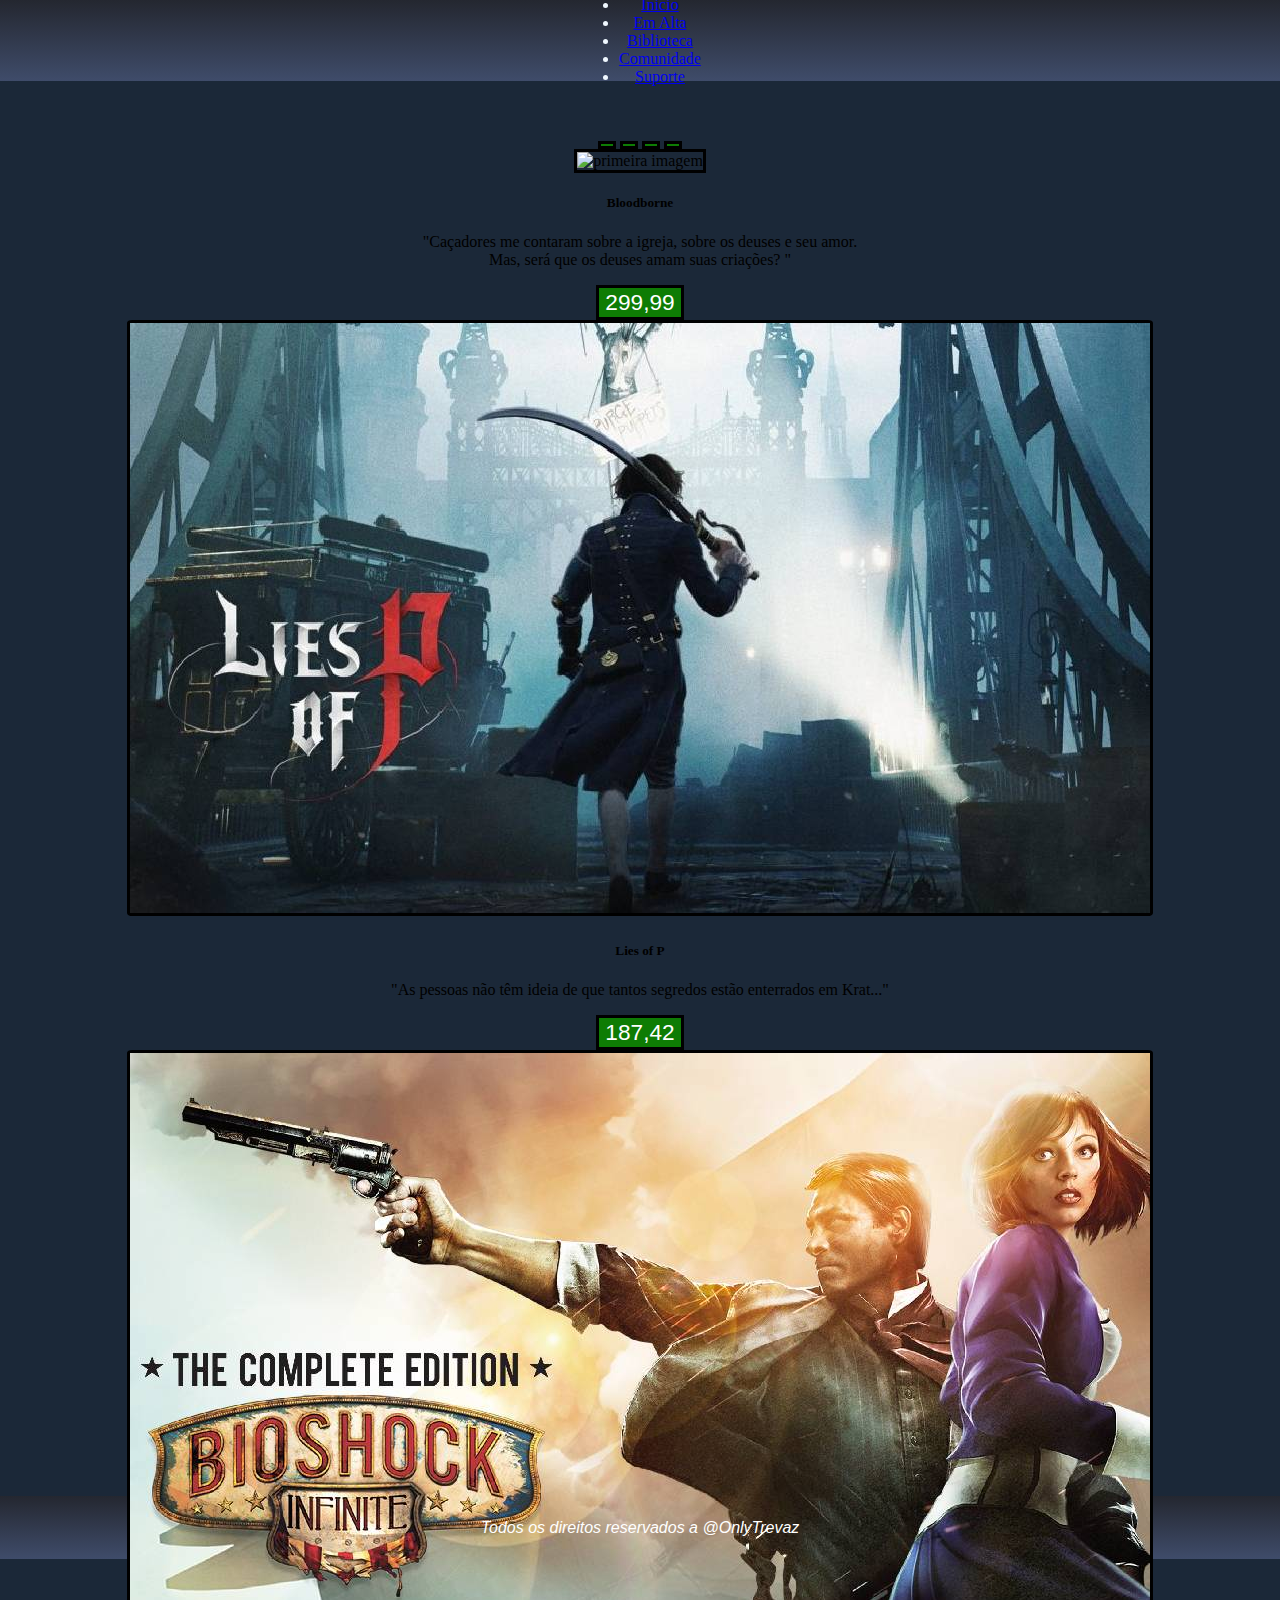
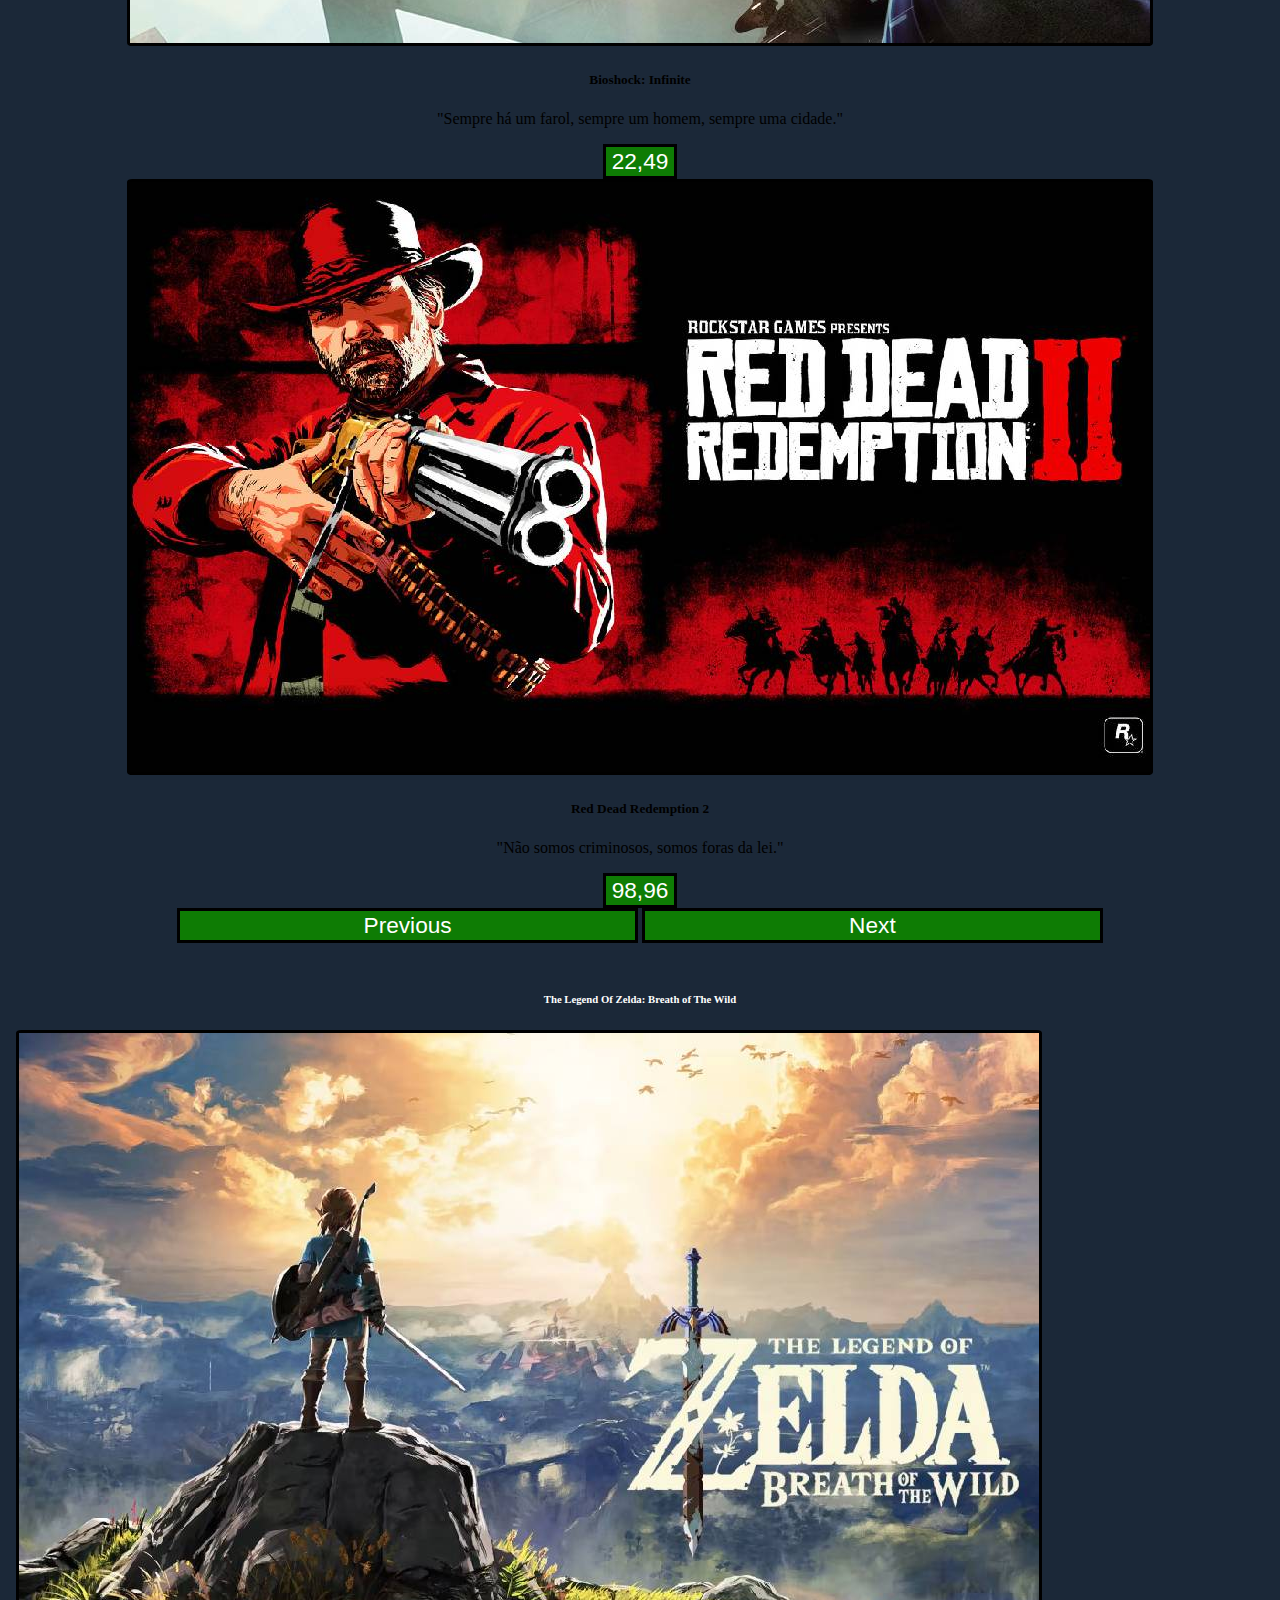
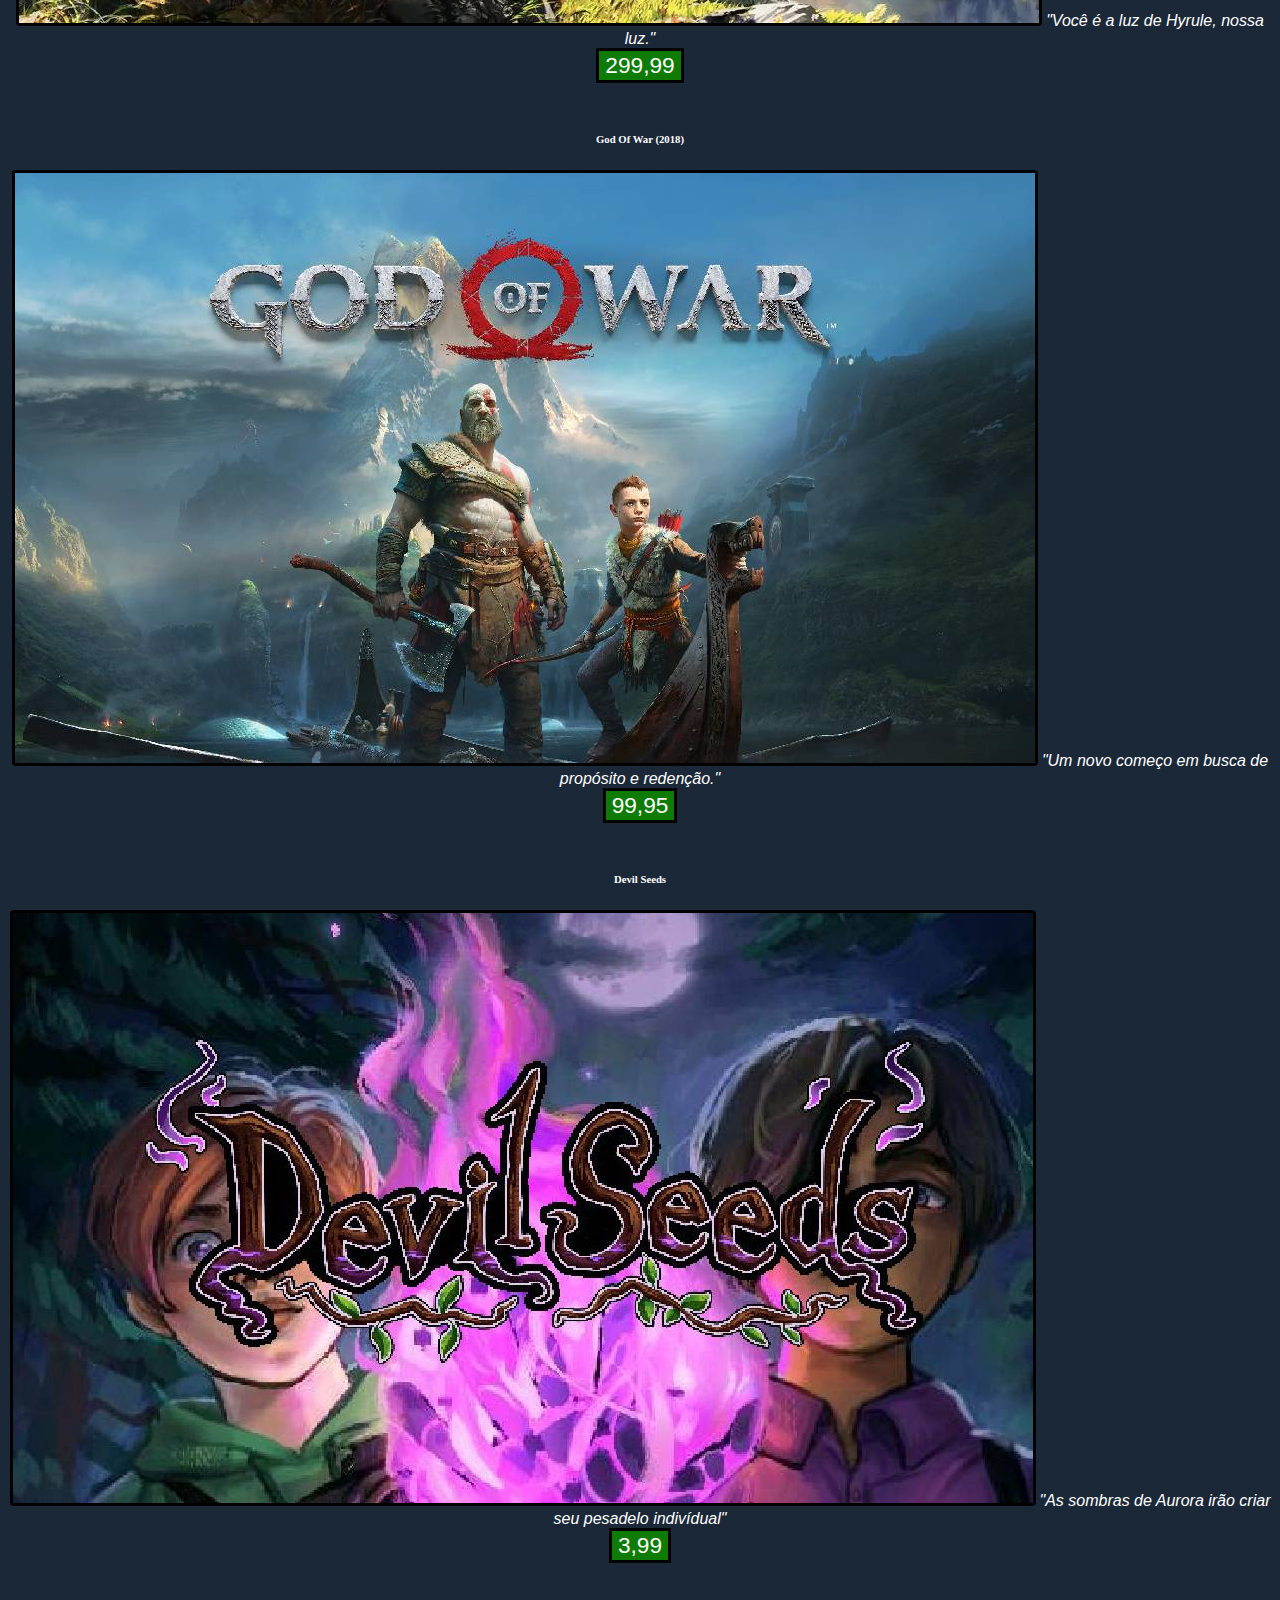
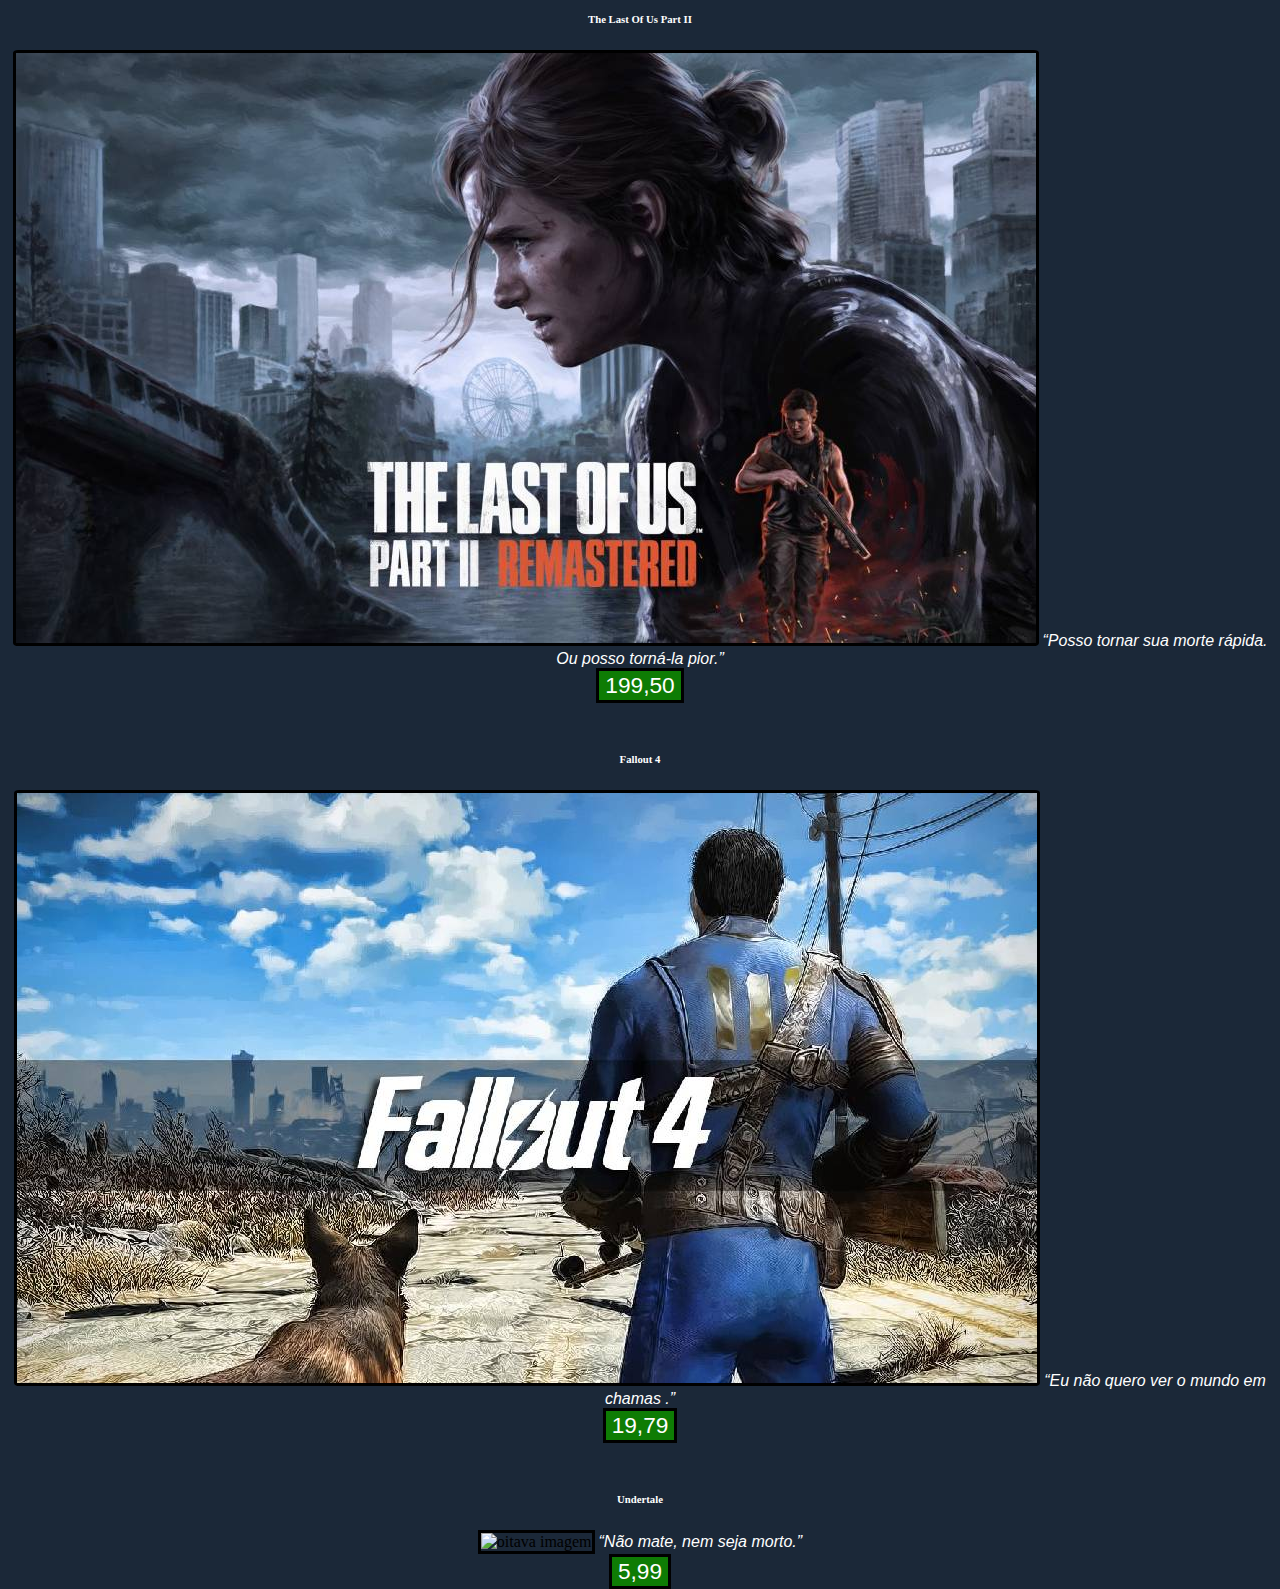
==== index.html @ c7e82944 "site funcional no pc" ====
<!--
  Olá, este é meu codigo para o Módulo 13.

• Criar um projeto utilizando o Bootstrap; **FEITO**

• Criar uma página que contenha os elementos: 

• Carousel de imagens; Feito (?)

• Um layout com grid, onde na visão desktop teremos 3 itens por linha, no tablet 2 itens por linha e no smartphone 1 item por linha;

• Inserir um card dentro das colunas, o conteúdo do card fica a seu critério;

• Publique o projeto na Vercel;

• Enviar o link através da plataforma da EBAC.
-->
<!doctype html>
<html lang="pt-br">
  <head>
    <!-- Required meta tags -->
    <meta charset="utf-8">
    <meta name="viewport" content="width=device-width, initial-scale=1, shrink-to-fit=no">

    <!-- Bootstrap CSS -->
    <link href="https://cdn.jsdelivr.net/npm/bootstrap@5.0.2/dist/css/bootstrap.min.css" rel="stylesheet" integrity="sha384-EVSTQN3/azprG1Anm3QDgpJLIm9Nao0Yz1ztcQTwFspd3yD65VohhpuuCOmLASjC" crossorigin="anonymous">
    <link rel="stylesheet" href="modulo13.css">
    <title>Modulo 13</title>
    <header id="cabecalho">
      <div class="navbar navbar-expand-lg">
          <div class="container">
              <nav class="collapse navbar-collapse justify-content-center w-100" id="menu">
                  <ul class="nav nav-pills navbar-nav">
                      <li class="nav-item">
                          <a href="#inicio" class="nav-link active">Ínicio</a>
                      </li>
                      <li class="nav-item">
                          <a href="#Em-alta" class="nav-link">Em Alta</a>
                      </li>
                      <li class="nav-item">
                          <a href="#Biblioteca" class="nav-link">Biblioteca</a>
                      </li>
                      <li class="nav-item">
                          <a href="#Comunidade" class="nav-link">Comunidade</a>
                      </li>
                      <li class="nav-item">
                          <a href="#Suporte" class="nav-link">Suporte</a>
                      </li>
                  </ul>
              </nav>

          </div>
      </div>
  </header>
<main>    

  <div id="carouselExampleIndicators" class="carousel slide" data-bs-ride="carousel">
    <!--indicadores do Carousel-->
    <div class="carousel-indicators">
      <button type="button" data-bs-target="#carouselExampleIndicators" data-bs-slide-to="0" class="active" aria-current="true" aria-label="Slide 1"></button>
      <button type="button" data-bs-target="#carouselExampleIndicators" data-bs-slide-to="1" aria-label="Slide 2"></button>
      <button type="button" data-bs-target="#carouselExampleIndicators" data-bs-slide-to="2" aria-label="Slide 3"></button>
      <button type="button" data-bs-target="#carouselExampleIndicators" data-bs-slide-to="3" aria-label="Slide 4"></button>
    </div>
        <!--indicadores do Carousel-->
        <div class="carousel-inner">
          <div class="carousel-item active">
              <img src="imagens/Teste1.jpg" alt="primeira imagem" class="img-fluid">
              <!--legendas da imagem-->
              <div class="carousel-caption d-none d-md-block">
                  <h5>Bloodborne</h5>
                  <p>"Caçadores me contaram sobre a igreja, sobre os deuses e seu amor. <br>
                  Mas, será que os deuses amam suas criações? " </p>
                  <a href="https://store.playstation.com/pt-br/product/UP9000-CUSA00900_00-BLOODBORNE000000" target="_blank">
                    <button>299,99</button>
                  </a>
              </div>
              <!--legendas da imagem-->
          </div>
          <div class="carousel-item">
              <img src="imagens/Teste2.jpg" alt="segunda imagem" class="img-fluid">
              <!--legendas da imagem-->
              <div class="carousel-caption d-none d-md-block">
                  <h5>Lies of P</h5>
                  <p>"As pessoas não têm ideia de que tantos segredos estão enterrados em Krat..." </p>
                  <a href="https://store.steampowered.com/app/1627720/Lies_of_P/" target="_blank">
                    <button>187,42  </button>
                  </a>
              </div>
              <!--legendas da imagem-->
          </div>
          <div class="carousel-item">
              <img src="imagens/Teste3.jpg" alt="terceira imagem" class="img-fluid">
              <!--legendas da imagem-->
              <div class="carousel-caption d-none d-md-block">
                  <h5>Bioshock: Infinite</h5>
                  <p>"Sempre há um farol, sempre um homem, sempre uma cidade."</p>
                  <a href="https://store.steampowered.com/app/8870/BioShock_Infinite/" target="_blank">
                    <button>22,49</button>
                  </a>
              </div>
              <!--legendas da imagem-->
          </div>
          <div class="carousel-item">
              <img src="imagens/Teste4.jpg" alt="quarta imagem" class="img-fluid">
              <!--legendas da imagem-->
              <div class="carousel-caption d-none d-md-block">
                  <h5>Red Dead Redemption 2</h5>
                  <p>"Não somos criminosos, somos foras da lei." </p>
                  <a href="https://store.steampowered.com/app/1174180/Red_Dead_Redemption_2/" target="_blank">
                    <button>98,96</button>
                  </a>
              </div>
              <!--legendas da imagem-->
          </div>
      </div>
      
    </div>
     <!--Botões do Carousel-->
    <button class="carousel-control-prev" type="button" data-bs-target="#carouselExampleIndicators" data-bs-slide="prev">
      <span class="carousel-control-prev-icon" aria-hidden="true"></span>
      <span class="visually-hidden">Previous</span>
    </button>
    <button class="carousel-control-next" type="button" data-bs-target="#carouselExampleIndicators" data-bs-slide="next">
      <span class="carousel-control-next-icon" aria-hidden="true"></span>
      <span class="visually-hidden">Next</span>
    </button>
    <!--Botões do Carousel-->
  </div>

<!--Colunas-->

  <div class="container">
    <div class="row">

      <div class="col-md-4 col-sm-6 col-12">
        <div class="product">
          <h6>The Legend Of Zelda: Breath of The Wild</h6>
          <img src="imagens/Teste5.jpg" alt="quinta imagem" class="img-fluid">
          <p1>"Você é a luz de Hyrule, nossa luz."</p1>
          <br>
          <a href="https://www.nintendo.com/pt-br/store/products/the-legend-of-zelda-breath-of-the-wild-switch/" target="_blank">
            <button>299,99</button>
          </a>
        </div>
      </div>

      <div class="col-md-4 col-sm-6 col-12">
        <div class="product">
          <h6>God Of War (2018)</h6>
          <img src="imagens/Teste6.jpg" alt="sexta imagem" class="img-fluid">
          <p1>"Um novo começo em busca de propósito e redenção."</p1>
          <br>          
          <a href="https://store.steampowered.com/app/1593500/God_of_War/" target="_blank">
            <button>99,95</button>
          </a>
        </div>
      </div>

      <div class="col-md-4 col-sm-6 col-12">
        <div class="product">
          <h6>Devil Seeds</h6>
          <img src="imagens/Teste7.jpg" alt="setima imagem" class="img-fluid">
          <p1>"As sombras de Aurora irão criar seu pesadelo indivídual"</p1>
          <br>
          <a href="https://store.steampowered.com/app/2594560/Devil_Seeds/?l=portuguese" target="_blank">
            <button>3,99</button>
          </a>
        </div>
      </div>

      <div class="col-md-4 col-sm-6 col-12">
        <div class="product">
          <h6>The Last Of Us Part II</h6>
          <img src="imagens/Teste8.jpg" alt="oitava imagem" class="img-fluid">
          <p1>“Posso tornar sua morte rápida. Ou posso torná-la pior.”</p1>
          <br>
          <a href="https://store.playstation.com/pt-br/product/UP9000-CUSA07820_00-THELASTOFUSPART2" target="_blank">
            <button>199,50</button>
          </a>
        </div>
      </div>

      <div class="col-md-4 col-sm-6 col-12">
        <div class="product">
          <h6>Fallout 4</h6>
          <img src="imagens/Teste9.jpg" alt="oitava imagem" class="img-fluid">
          <p1>“Eu não quero ver o mundo em chamas .”</p1>
          <br>
          <a href="https://store.steampowered.com/app/377160/Fallout_4/" target="_blank">
            <button>19,79</button>
          </a>
        </div>
      </div>

      <div class="col-md-4 col-sm-6 col-12">
        <div class="product">
          <h6>Undertale</h6>
          <img src="imagens/Teste10.jpg" alt="oitava imagem" class="img-fluid">
          <p1>“Não mate, nem seja morto.”</p1>
          <br>
          <a href="https://store.steampowered.com/app/391540/Undertale/" target="_blank">
            <button>5,99</button>
          </a>
        </div>
        </div>
      </div>
      
    </div>
  </div>
  
</div>

</main>

    <footer>
      <p1>Todos os direitos reservados a @OnlyTrevaz</p1>
    </footer>

    <style>


main{ height: 90vh;}
    </style>
  </head>
  <body>


    <!-- Optional JavaScript -->
    <!-- jQuery first, then Popper.js, then Bootstrap JS -->
    <script src="https://code.jquery.com/jquery-3.2.1.slim.min.js" integrity="sha384-KJ3o2DKtIkvYIK3UENzmM7KCkRr/rE9/Qpg6aAZGJwFDMVNA/GpGFF93hXpG5KkN" crossorigin="anonymous"></script>
    <script src="https://cdn.jsdelivr.net/npm/@popperjs/core@2.9.2/dist/umd/popper.min.js" integrity="sha384-IQsoLXl5PILFhosVNubq5LC7Qb9DXgDA9i+tQ8Zj3iwWAwPtgFTxbJ8NT4GN1R8p" crossorigin="anonymous"></script>
    <script src="https://cdn.jsdelivr.net/npm/bootstrap@5.0.2/dist/js/bootstrap.min.js" integrity="sha384-cVKIPhGWiC2Al4u+LWgxfKTRIcfu0JTxR+EQDz/bgldoEyl4H0zUF0QKbrJ0EcQF" crossorigin="anonymous"></script>
  </body>
</html>
---- modulo13.css ----
body {
    background: #1B2838;
    background-repeat: no-repeat;
    background-size: cover;
    margin: 0;
    padding: 0;
    text-align: center;
    max-width: 100%;
    max-height: 100%;}

    input {
  height: 30px;
  max-width: 6cm;
  margin-bottom: 5px;
 margin:auto;
}
.carousel-control-prev, .carousel-control-next {
  width: 36%;
}
.carousel-control-prev-icon, .carousel-control-next-icon {
  height: 40px;
  width: 40px;}

{margin: 0;
padding: 0;}


header 
{background: black;
color: aliceblue;
height: 9vh;
margin-bottom: 50px;}

footer {background: black;
  height: 7vh;
margin-top: 555px;}

header,footer {display: flex;
justify-content: center;
align-items: center;
background: linear-gradient(#242730,#3f4c6a);
}

.product
{margin-top: 50px;}

button
{font-size: 0.6cm;
background-color: rgb(14, 124, 4);
color: white;
border: 3px solid black;
border-radius: 0.1%;
;}

p1 {
    color: white;
    font-family: Arial, sans-serif; 
    font-style: italic; 
  
}
h6 {
  color: white; /
}

img {
  border: 3px solid black;
  border-radius: 0.5%;
}
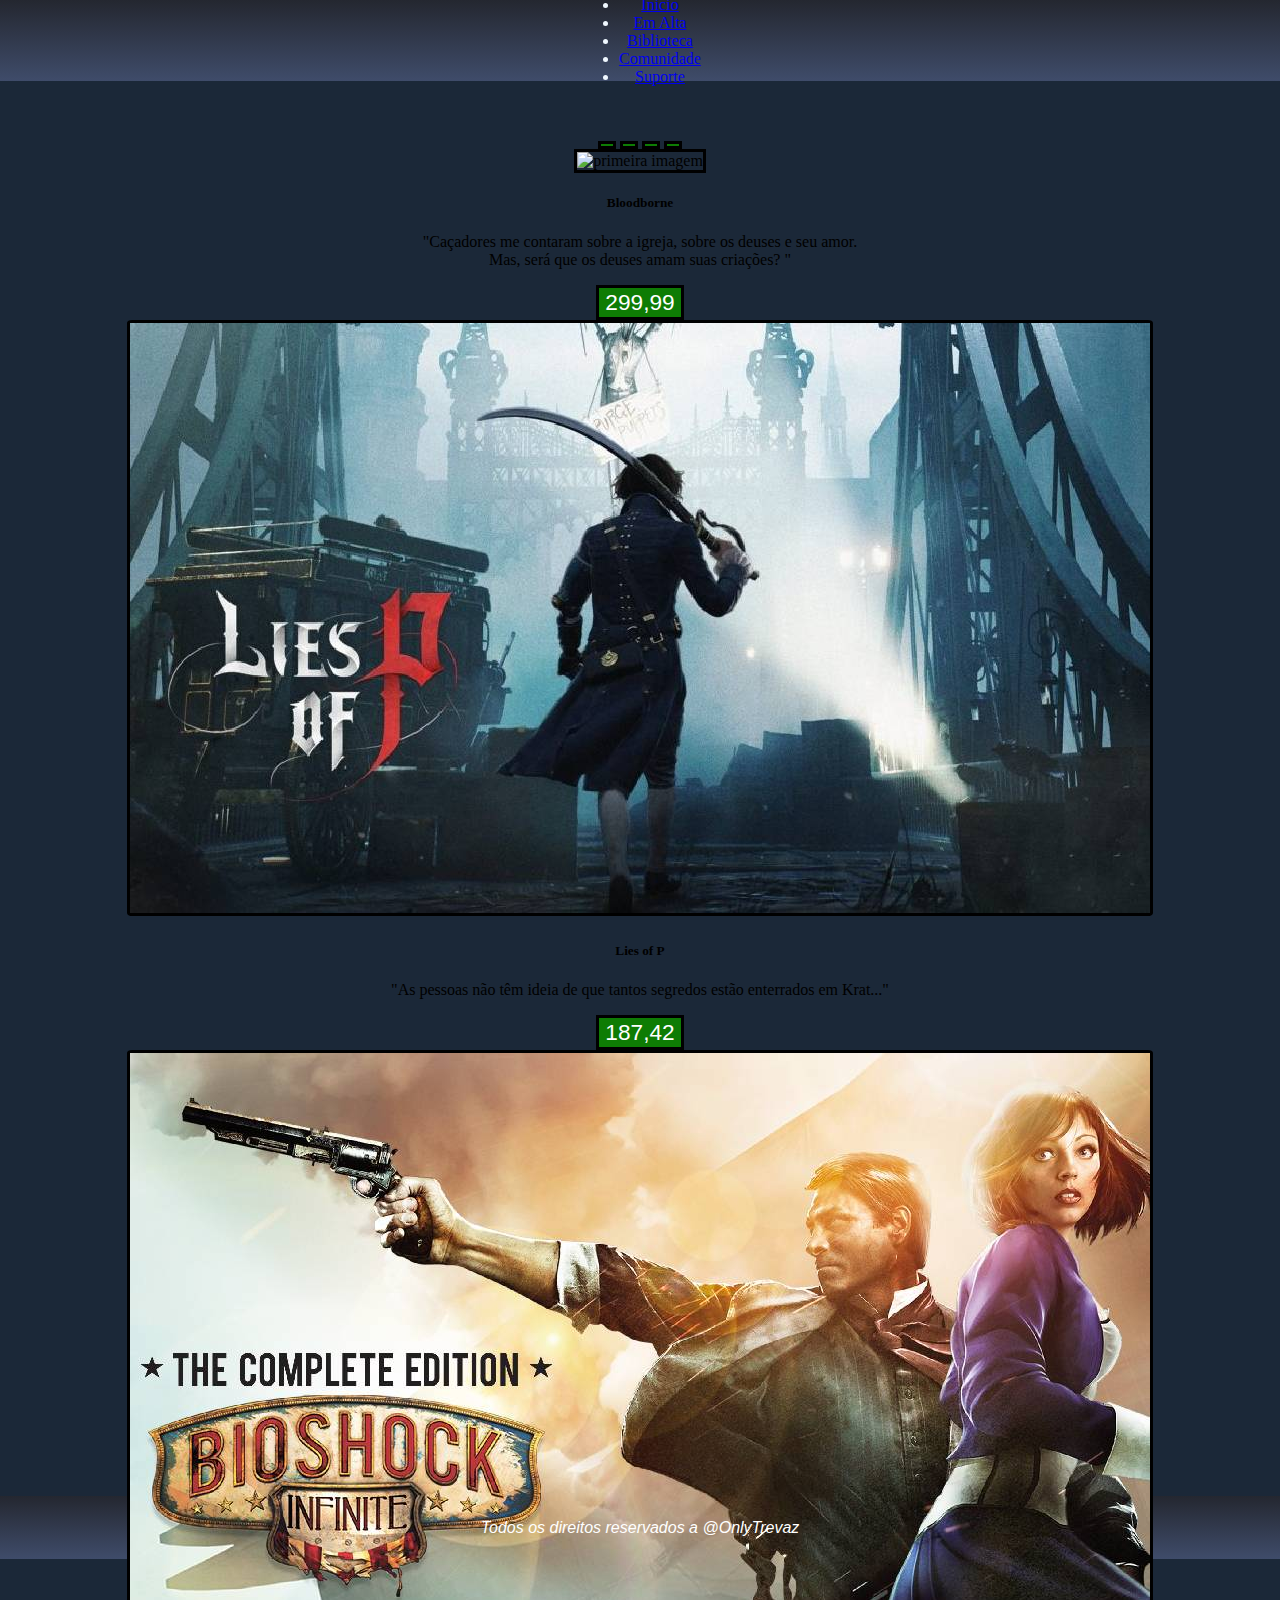
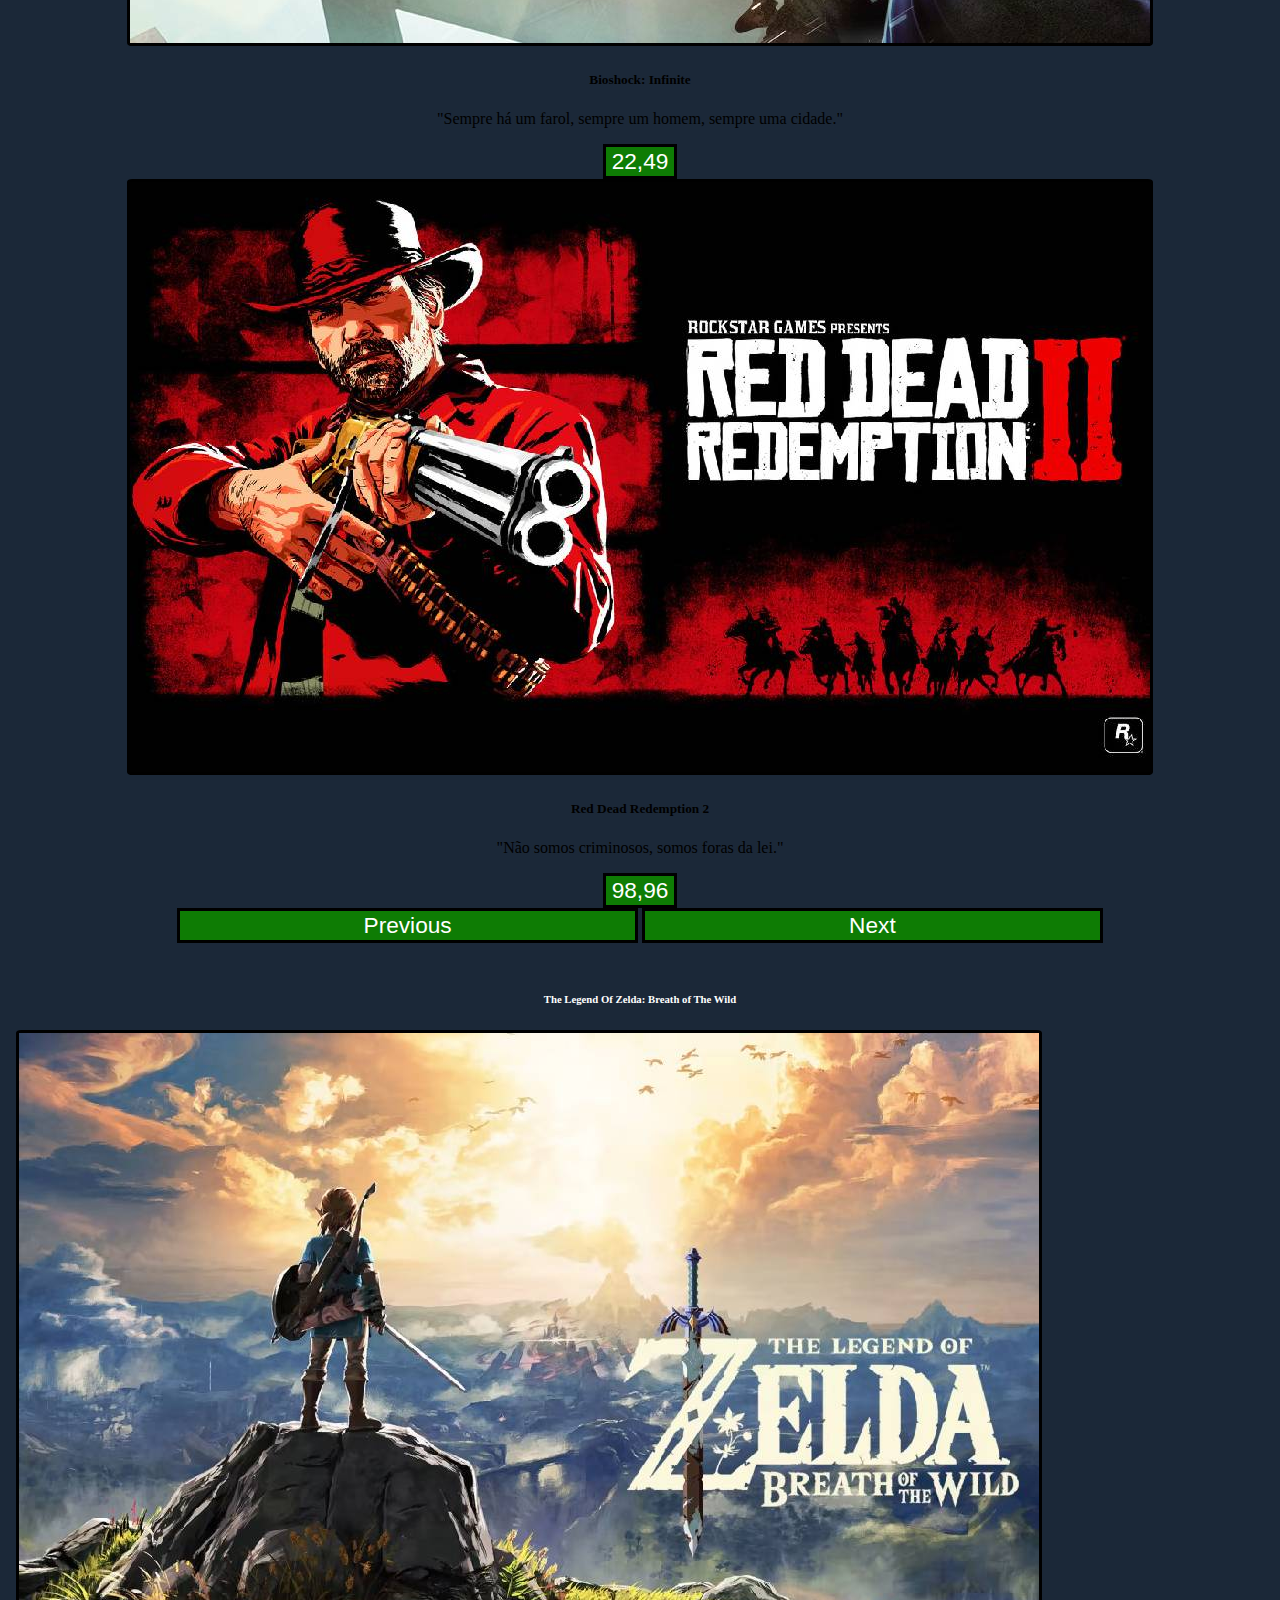
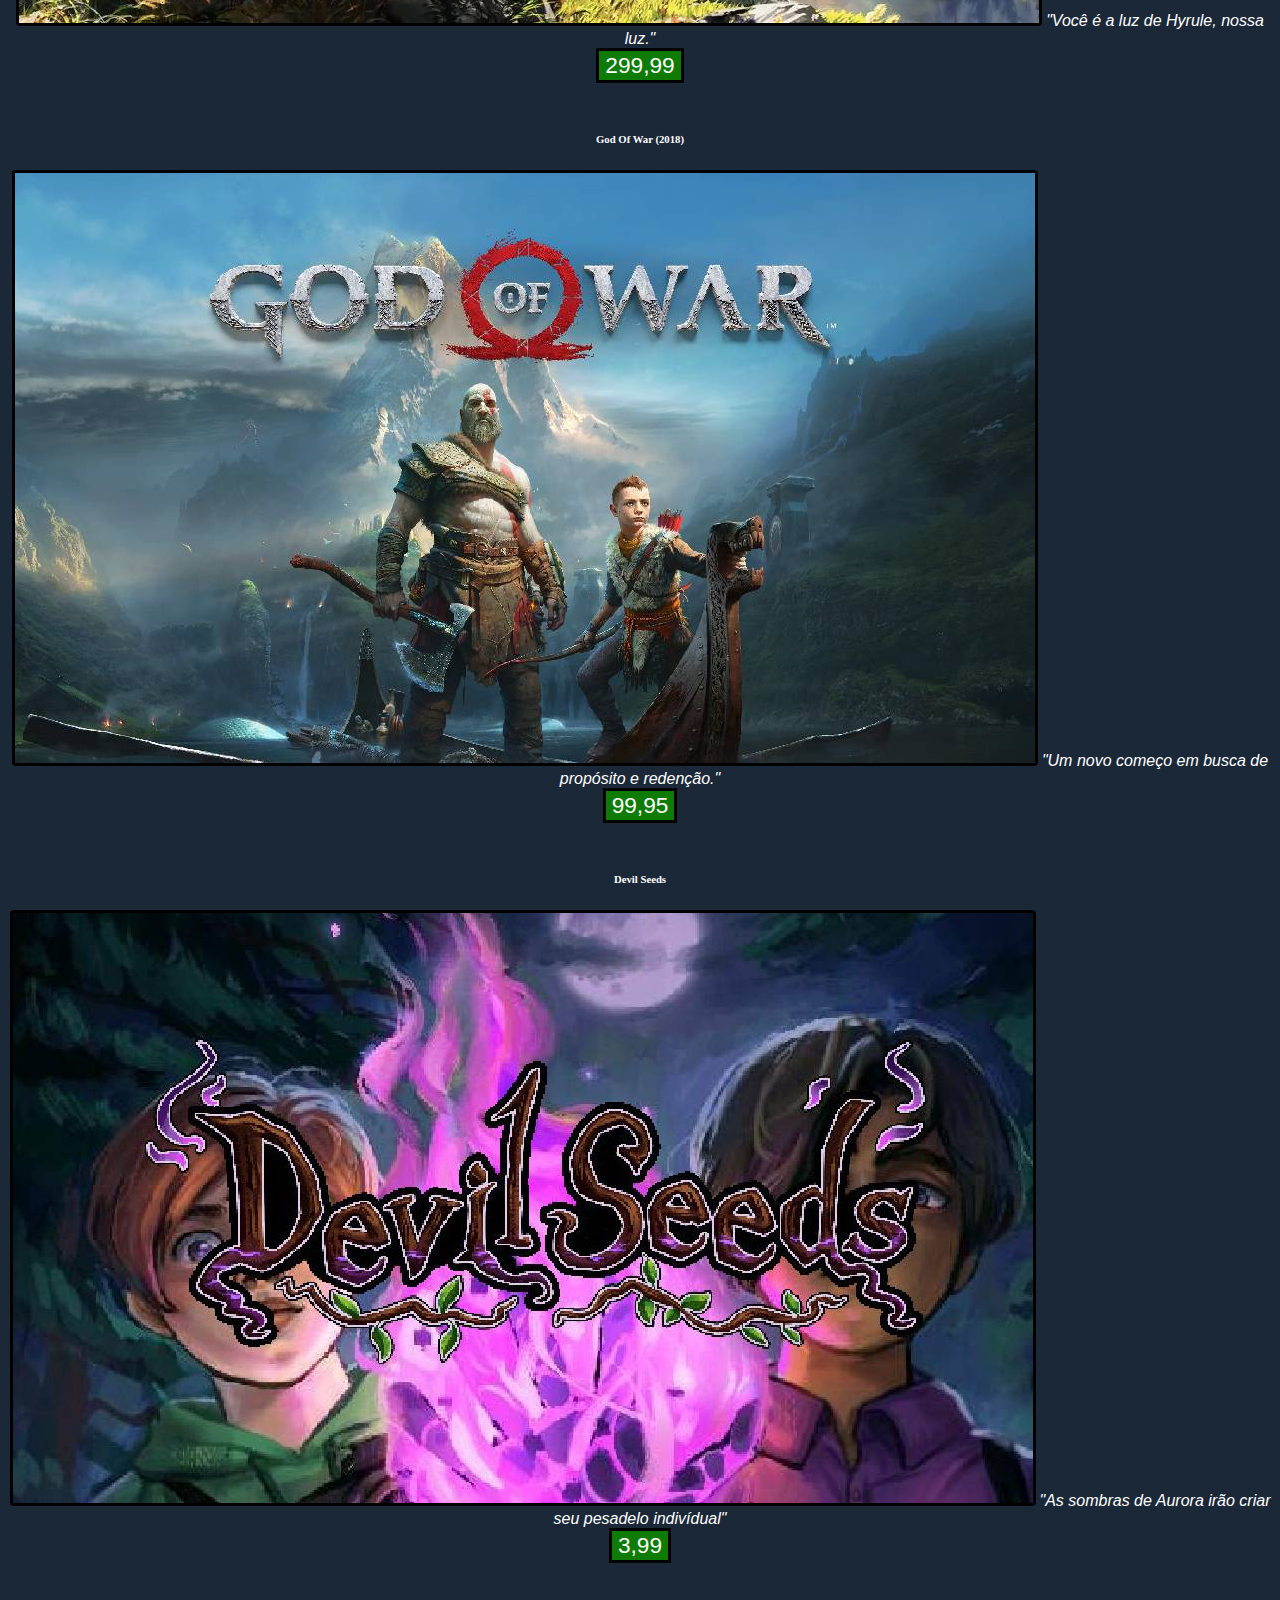
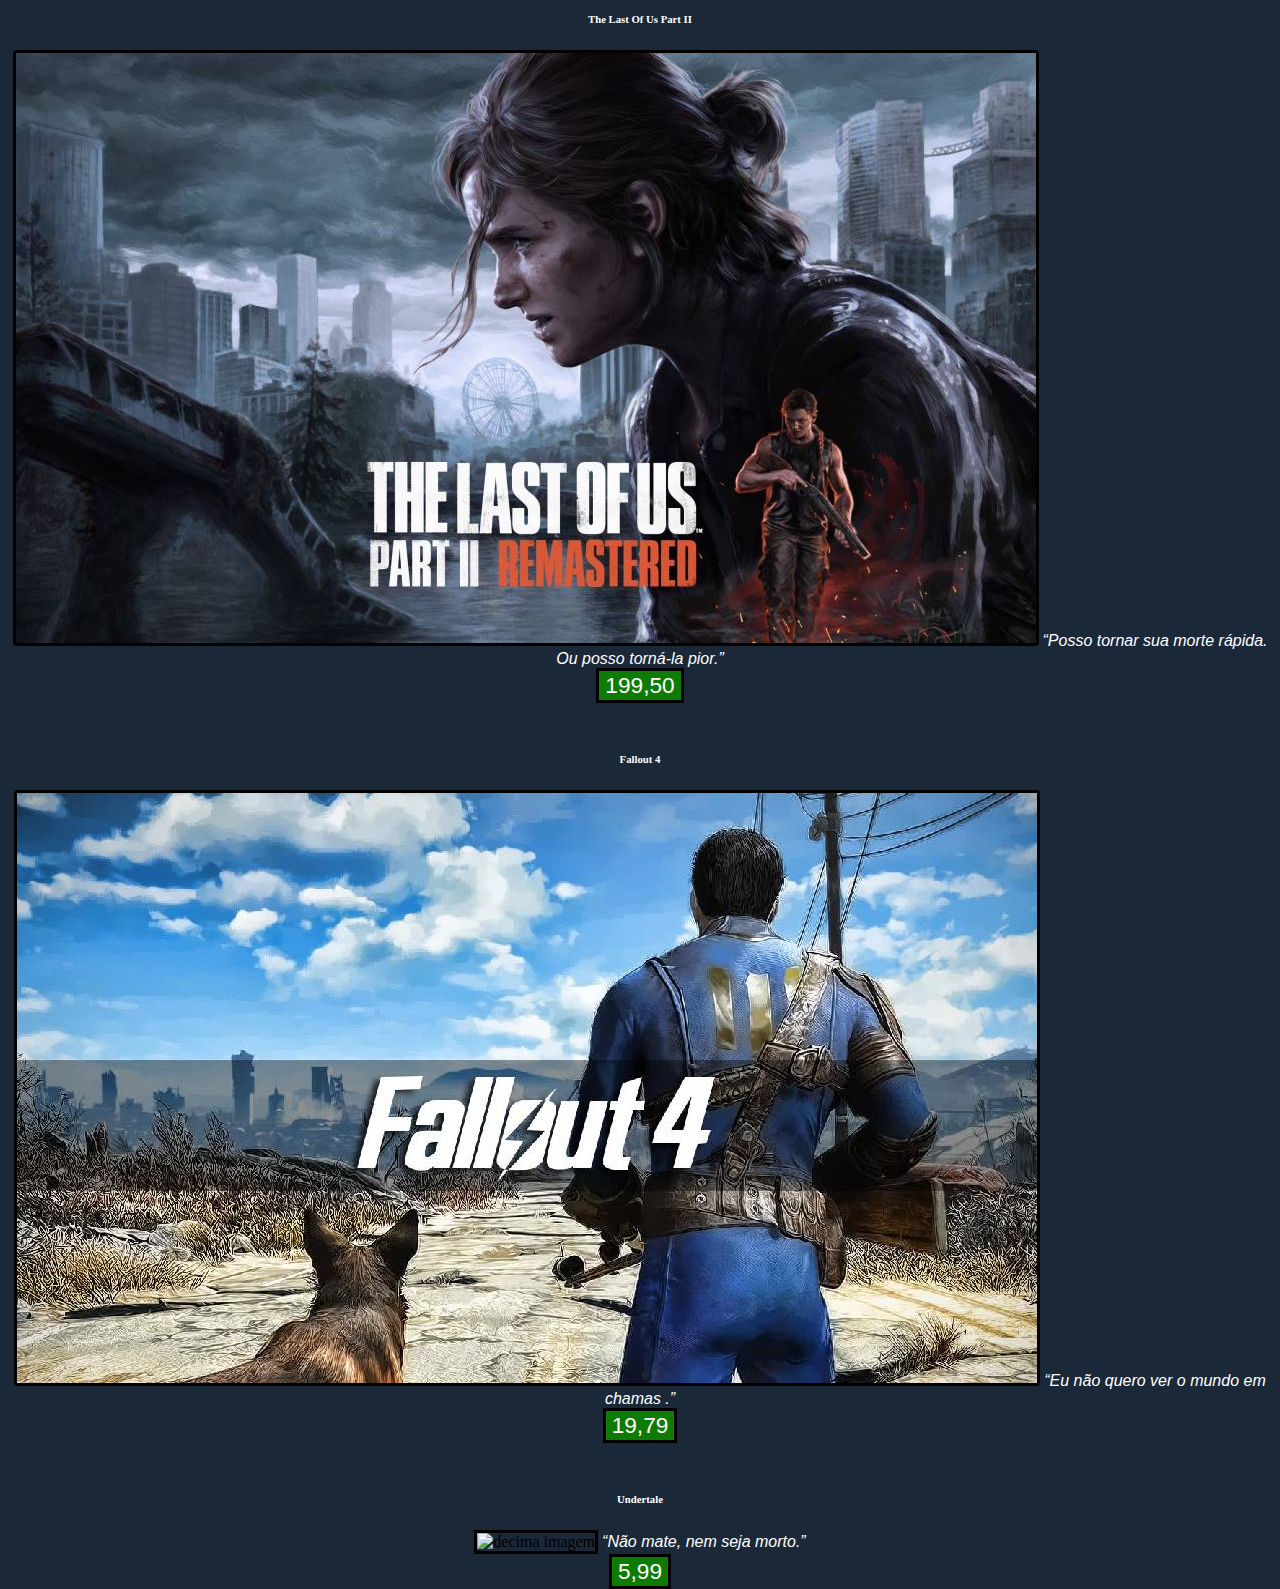
==== commit 6ebba4f5: "teste de imagens no vercel" ====
--- a/index.html
+++ b/index.html
@@ -65,6 +65,7 @@
         <!--indicadores do Carousel-->
         <div class="carousel-inner">
           <div class="carousel-item active">
+            
               <img src="imagens/Teste1.jpg" alt="primeira imagem" class="img-fluid">
               <!--legendas da imagem-->
               <div class="carousel-caption d-none d-md-block">
@@ -184,7 +185,7 @@
       <div class="col-md-4 col-sm-6 col-12">
         <div class="product">
           <h6>Fallout 4</h6>
-          <img src="imagens/Teste9.jpg" alt="oitava imagem" class="img-fluid">
+          <img src="imagens/Teste9.jpg" alt="nona imagem" class="img-fluid">
           <p1>“Eu não quero ver o mundo em chamas .”</p1>
           <br>
           <a href="https://store.steampowered.com/app/377160/Fallout_4/" target="_blank">
@@ -196,7 +197,7 @@
       <div class="col-md-4 col-sm-6 col-12">
         <div class="product">
           <h6>Undertale</h6>
-          <img src="imagens/Teste10.jpg" alt="oitava imagem" class="img-fluid">
+          <img src="imagens/Teste10.jpg" alt="decima imagem" class="img-fluid">
           <p1>“Não mate, nem seja morto.”</p1>
           <br>
           <a href="https://store.steampowered.com/app/391540/Undertale/" target="_blank">
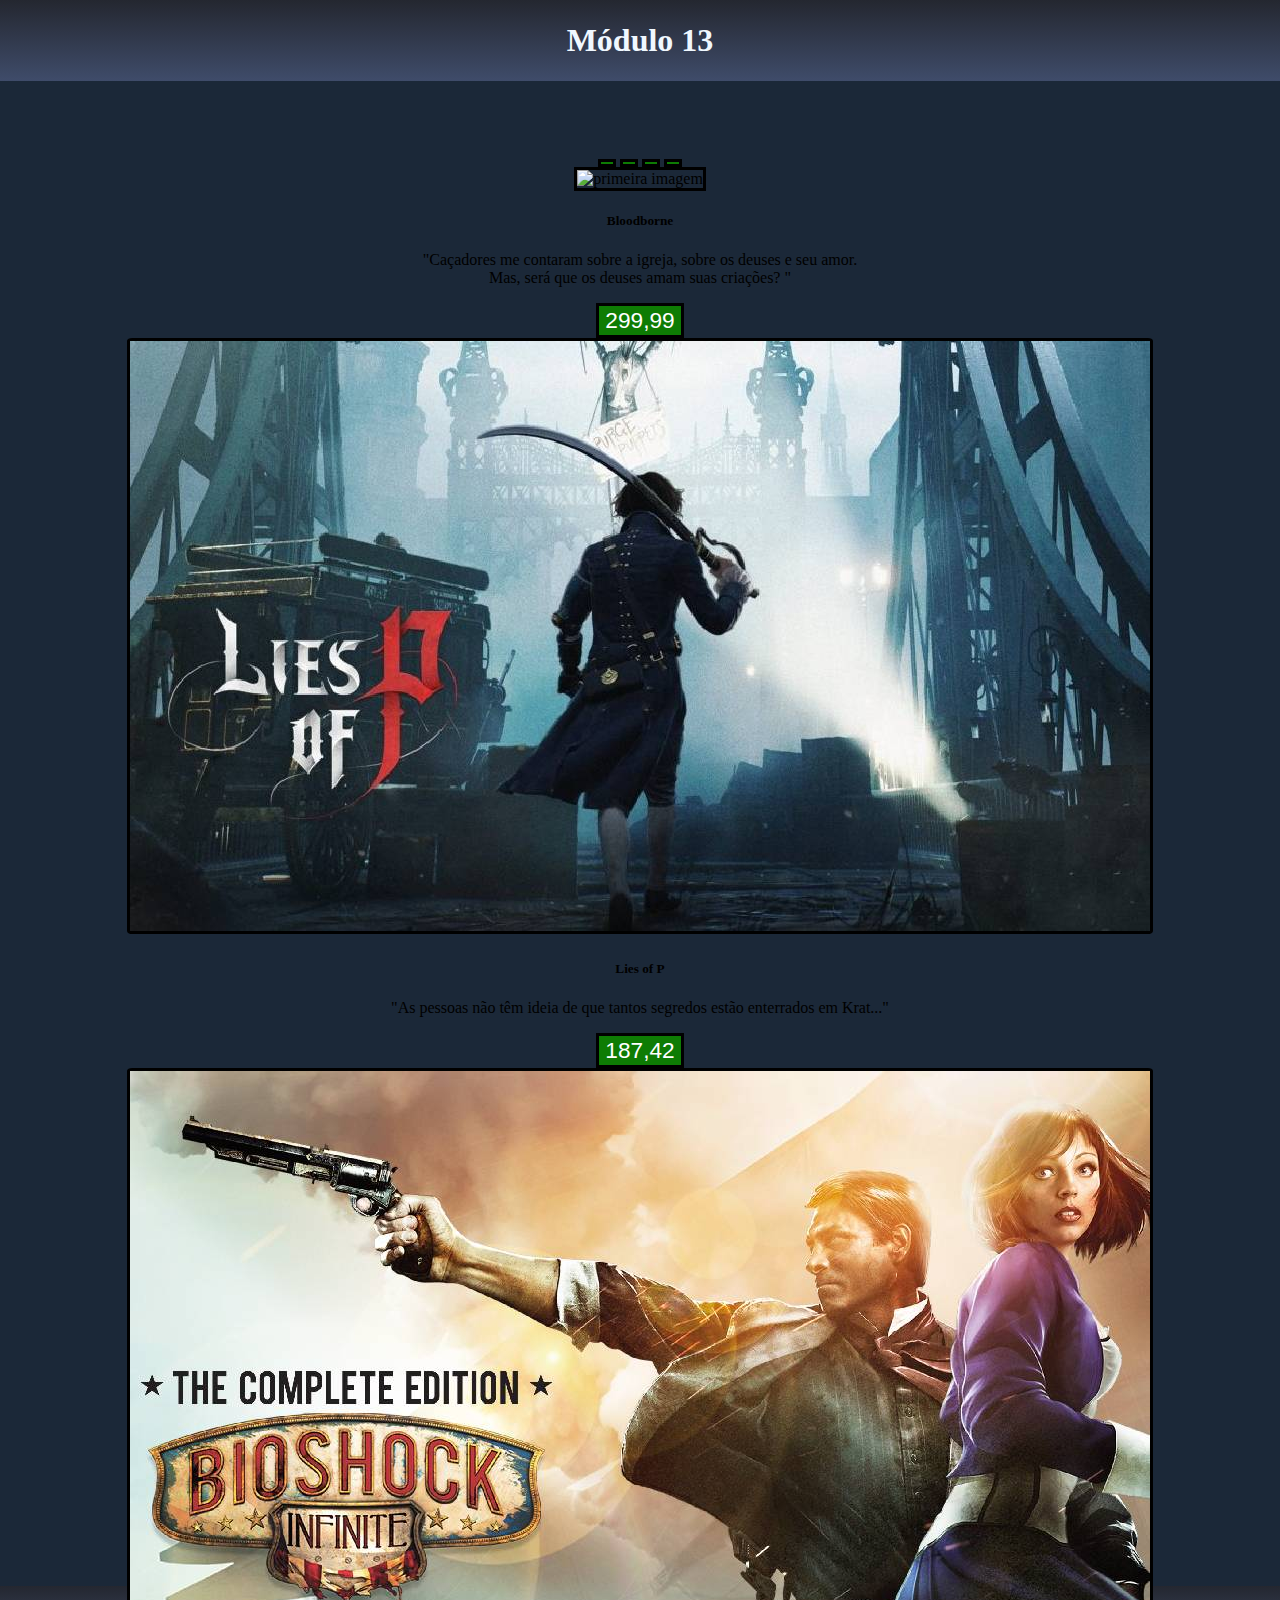
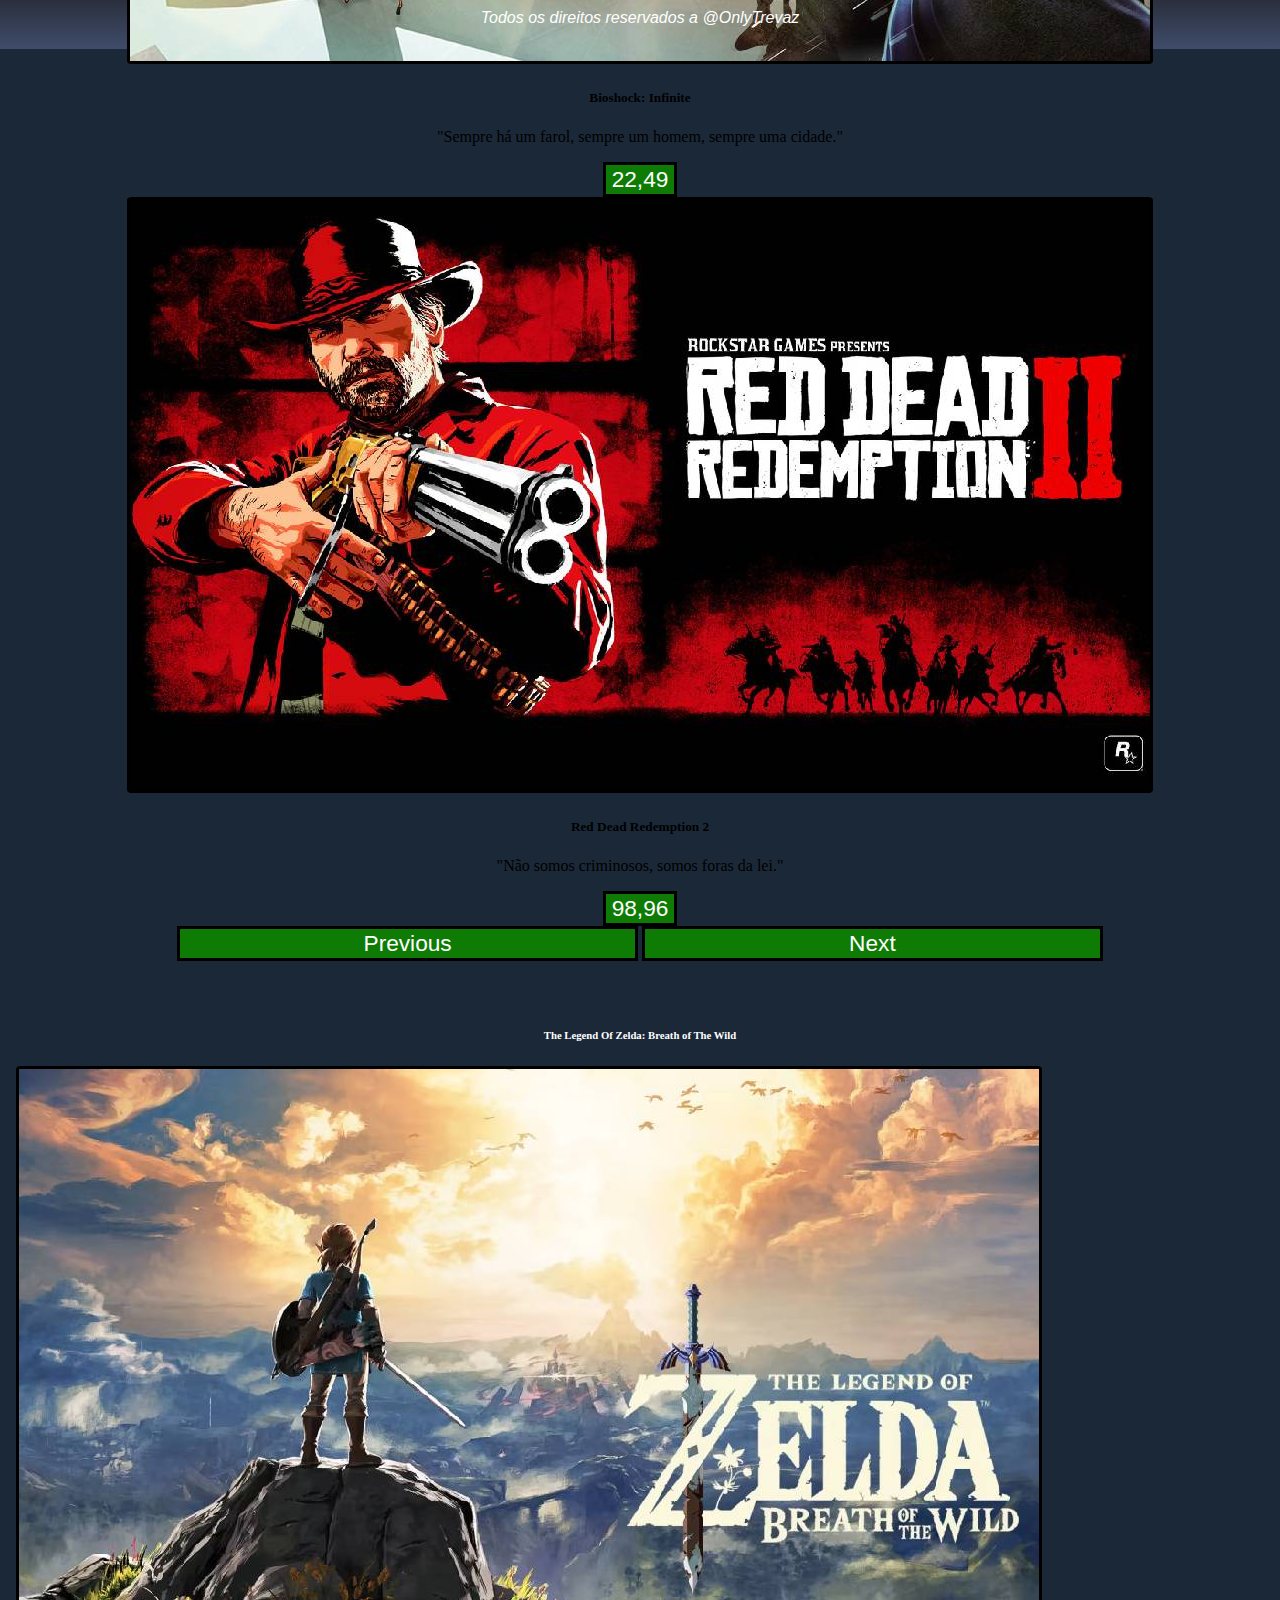
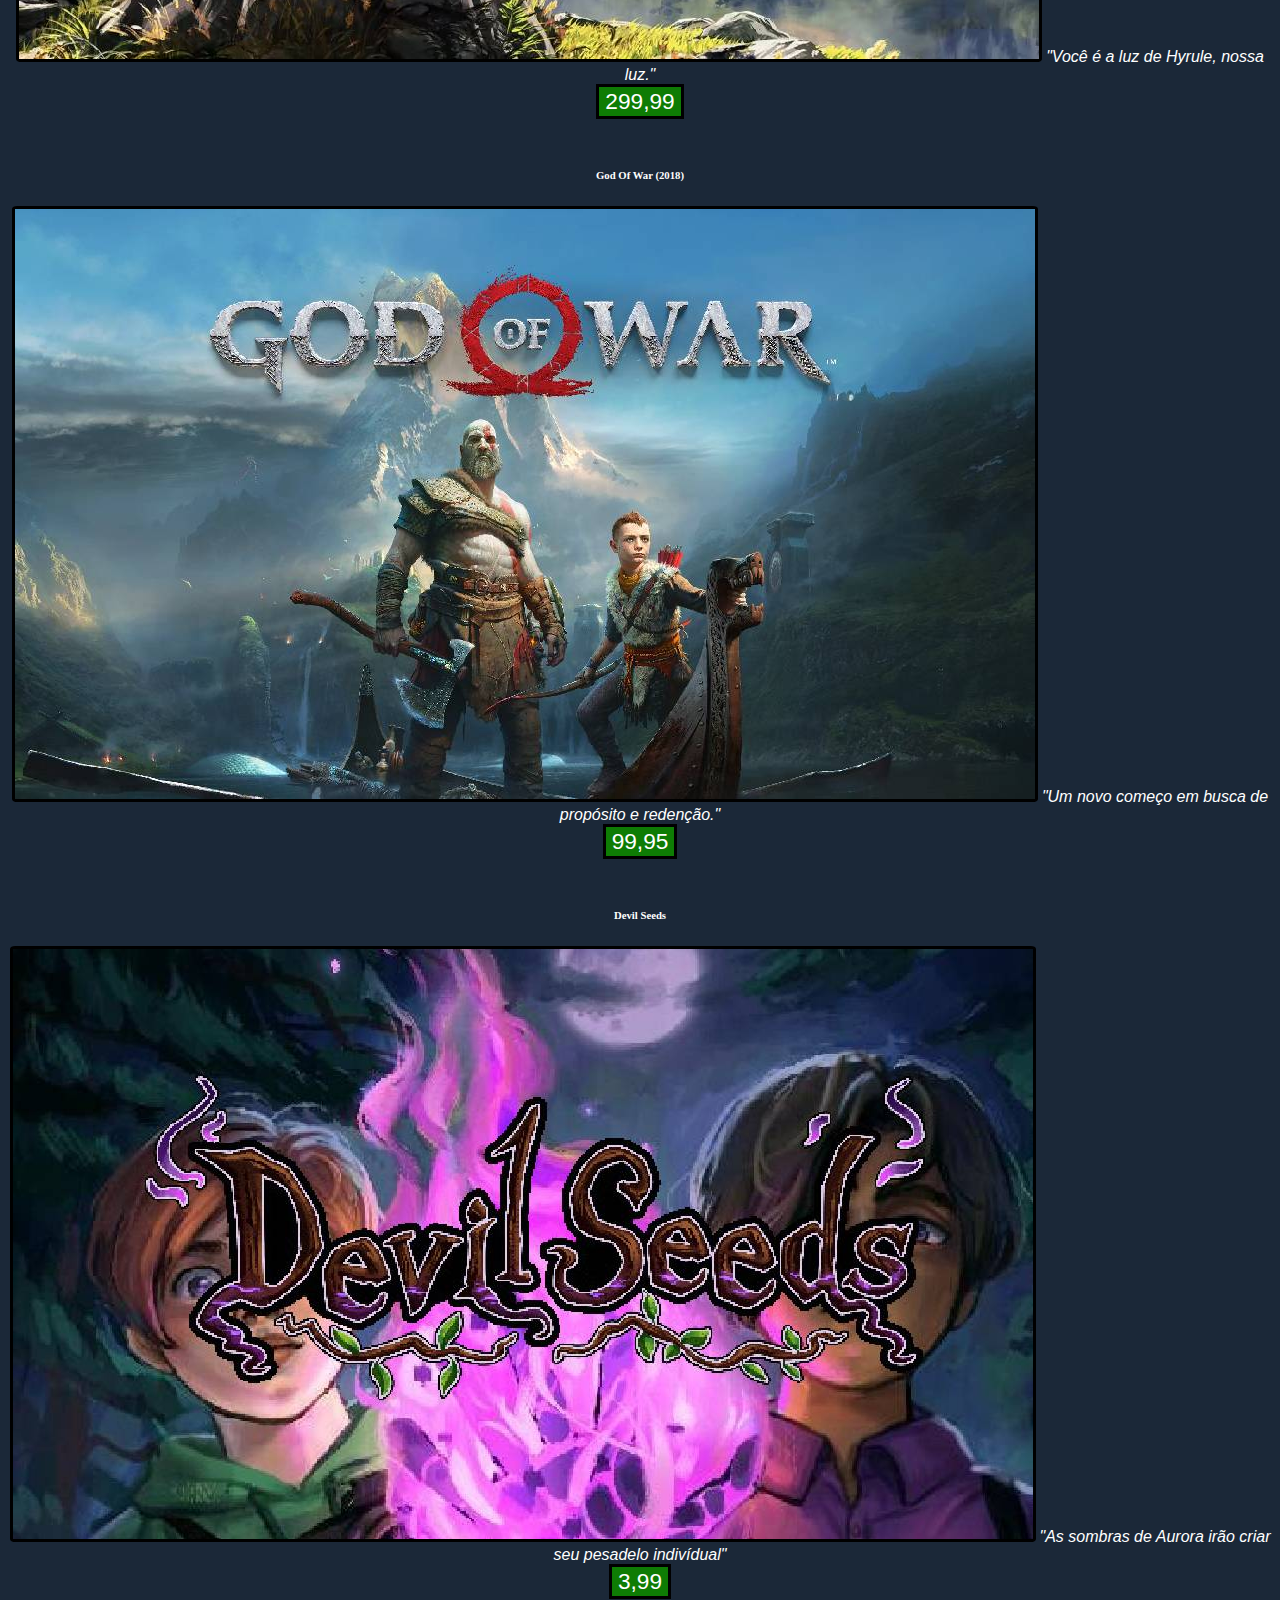
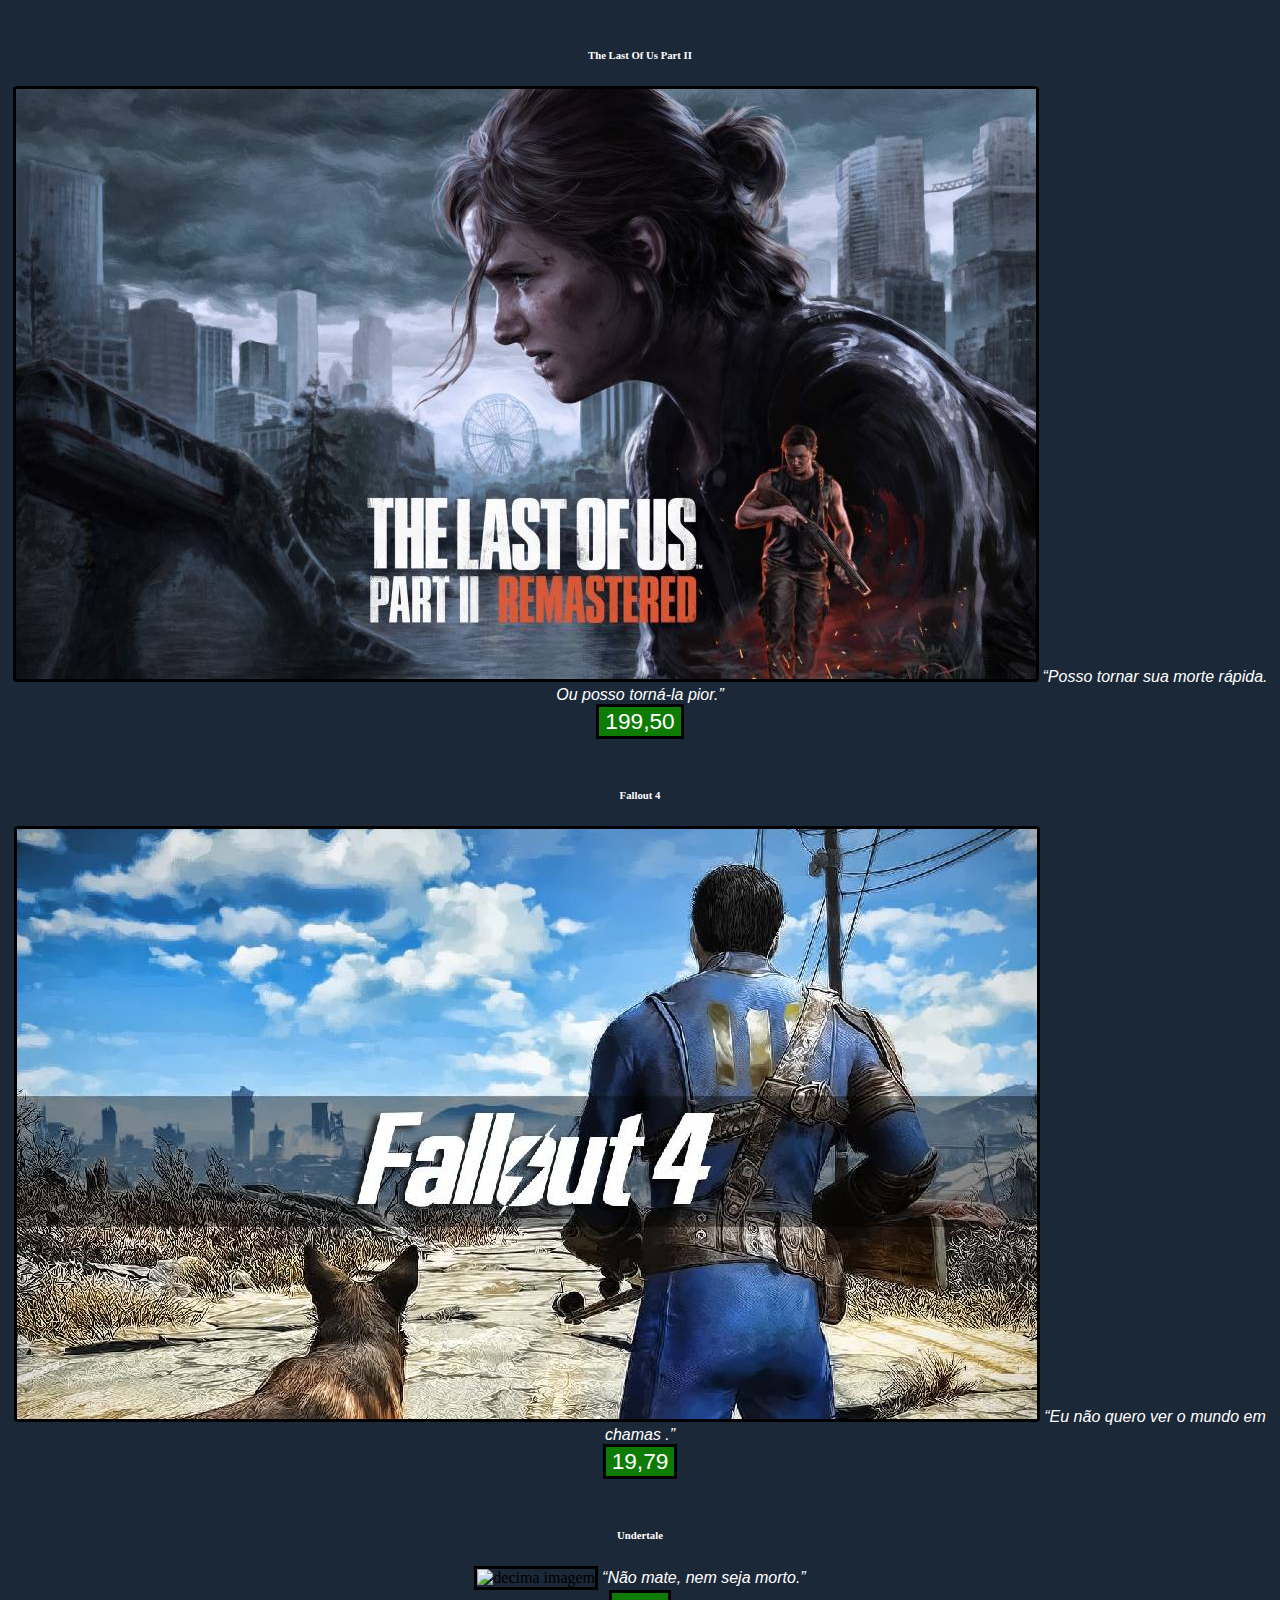
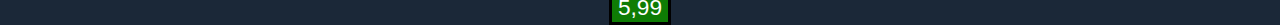
==== commit 1c40a8dc: "loja finalizada (?)" ====
--- a/index.html
+++ b/index.html
@@ -29,31 +29,14 @@
     <header id="cabecalho">
       <div class="navbar navbar-expand-lg">
           <div class="container">
-              <nav class="collapse navbar-collapse justify-content-center w-100" id="menu">
-                  <ul class="nav nav-pills navbar-nav">
-                      <li class="nav-item">
-                          <a href="#inicio" class="nav-link active">Ínicio</a>
-                      </li>
-                      <li class="nav-item">
-                          <a href="#Em-alta" class="nav-link">Em Alta</a>
-                      </li>
-                      <li class="nav-item">
-                          <a href="#Biblioteca" class="nav-link">Biblioteca</a>
-                      </li>
-                      <li class="nav-item">
-                          <a href="#Comunidade" class="nav-link">Comunidade</a>
-                      </li>
-                      <li class="nav-item">
-                          <a href="#Suporte" class="nav-link">Suporte</a>
-                      </li>
-                  </ul>
+<h1>Módulo 13</h1>
               </nav>
 
           </div>
       </div>
   </header>
 <main>    
-
+  <br>
   <div id="carouselExampleIndicators" class="carousel slide" data-bs-ride="carousel">
     <!--indicadores do Carousel-->
     <div class="carousel-indicators">
@@ -130,7 +113,7 @@
   </div>
 
 <!--Colunas-->
-
+<br><br>
   <div class="container">
     <div class="row">
 
--- a/modulo13.css
+++ b/modulo13.css
@@ -33,8 +33,11 @@
 
 footer {background: black;
   height: 7vh;
-margin-top: 555px;}
-
+margin-top: 645px;}
+@media only screen and (max-width: 600px) 
+{
+footer {margin-top: 50cm;}
+}
 header,footer {display: flex;
 justify-content: center;
 align-items: center;
@@ -66,3 +69,4 @@
   border: 3px solid black;
   border-radius: 0.5%;
 }
+
